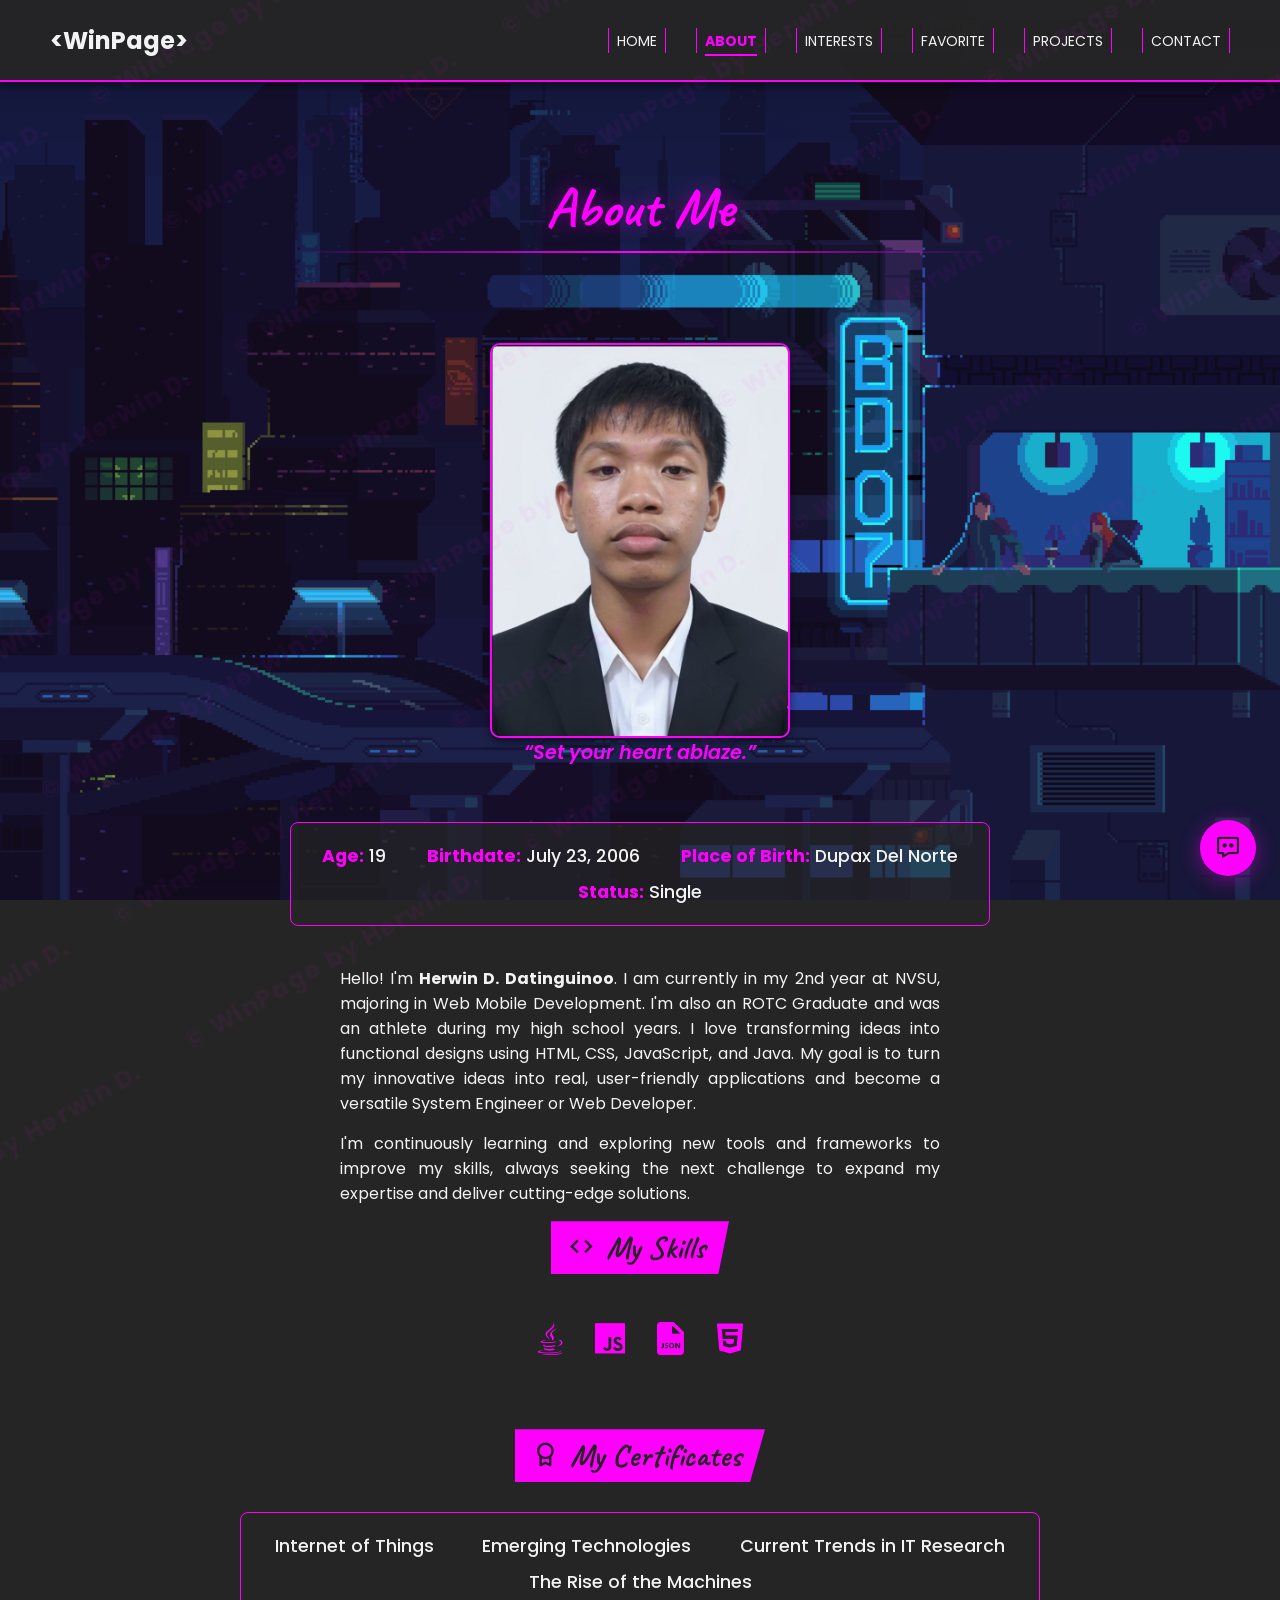
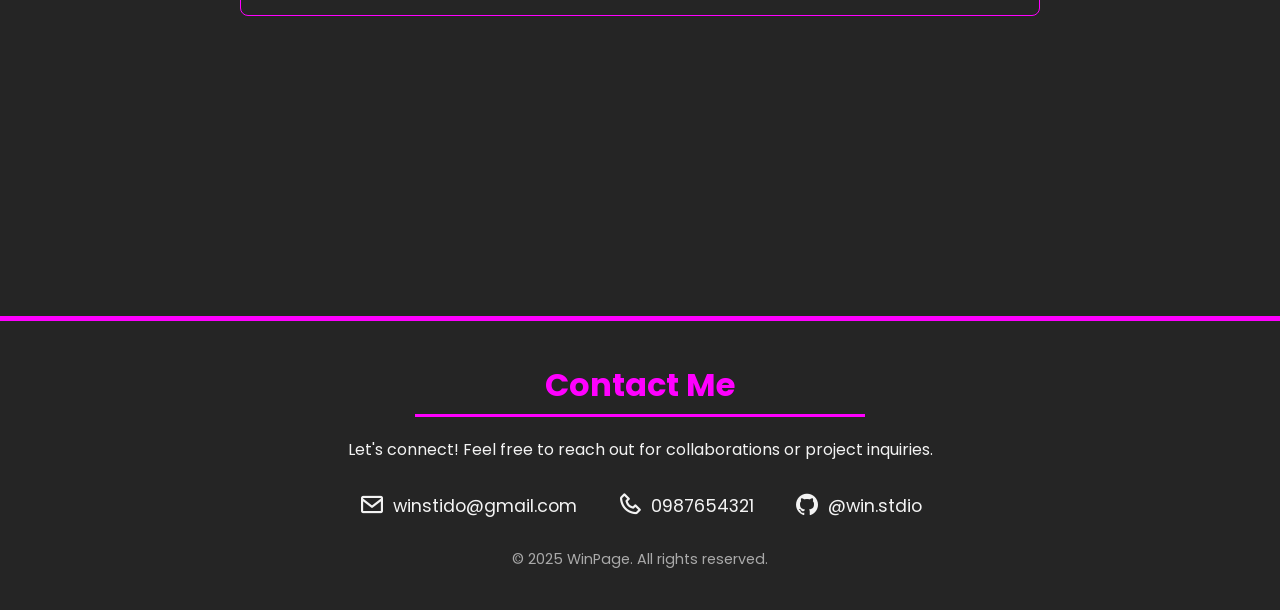
==== base.html @ cffdbddc "Initial commit" ====
<!DOCTYPE html>
<html lang="en">
<head>
    <meta charset="UTF-8">
    <meta name="viewport" content="width=device-width, initial-scale=1.0" />
    <title>Win's Portfolio - About Me</title>
    <link rel="stylesheet" href="style.css" />
    <link rel="shortcut icon" href="asset/L0.png" type="image/x-icon" />
    <link rel="stylesheet" href="https://cdn.jsdelivr.net/npm/boxicons@latest/css/boxicons.min.css" />
    <link rel="stylesheet" href="https://cdn.jsdelivr.net/npm/bootstrap-icons@1.10.4/font/bootstrap-icons.css" />
</head>
<body>

    <main id="pageContainer">
        <section class="secondSection" id="about">
            <div class="album-page">
                <h2 class="album-title">About Me</h2>
                <div class="album-title-line"></div>

                <div class="aboutWrap">

                    <div class="aboutImageCon">
                        <img src="img/formal.jpeg" alt="Herwin D. Datinguinoo" class="aboutCircleImage"
                             onerror="this.onerror=null;this.src='https://placehold.co/350x350/ff00ff/252525?text=About+Image'" />
                        <p class="aboutMotto"><q>Set your heart ablaze.</q></p>
                    </div>

                    <div class="about-bio-stats">
                        <ul>
                            <li><strong>Age:</strong> 19</li>
                            <li><strong>Birthdate:</strong> July 23, 2006</li>
                            <li><strong>Place of Birth:</strong> Dupax Del Norte</li>
                            <li><strong>Status:</strong> Single</li>
                        </ul>
                    </div>

                    <div class="about-info-con">
                        <div class="aboutText">
                            <p>
                                Hello! I'm <b>Herwin D. Datinguinoo</b>. I am currently in my 2nd year at NVSU,
                                majoring in Web Mobile Development. I'm also an ROTC Graduate and was an athlete
                                during my high school years. I love transforming ideas into functional designs
                                using HTML, CSS, JavaScript, and Java. My goal is to turn my innovative ideas into
                                real, user-friendly applications and become a versatile System Engineer or Web Developer.
                            </p>
                            <p>I'm continuously learning and exploring new tools and frameworks to improve my skills,
                                always seeking the next challenge to expand my expertise and deliver cutting-edge solutions.</p>
                        </div>

                        <div class="album-chapter">
                            <div class="album-chapter-label">
                                <i class='bx bx-code'></i> My Skills
                            </div>
                            <div class="skillsIconCon">
                                <i class='bx bxl-java'       title="Java"></i>
                                <i class='bx bxl-javascript' title="JavaScript"></i>
                                <i class='bx bxs-file-json'  title="JSON"></i>
                                <i class='bx bxl-html5'      title="HTML"></i>
                            </div>
                        </div>

                        <div class="album-chapter">
                            <div class="album-chapter-label">
                                <i class='bx bx-award'></i> My Certificates
                            </div>
                            <div class="certificateCon">
                                <ul>
                                    <li>Internet of Things</li>
                                    <li>Emerging Technologies</li>
                                    <li>Current Trends in IT Research</li>
                                    <li>The Rise of the Machines</li>
                                </ul>
                            </div>
                        </div>
                    </div>

                </div>
            </div>
        </section>
    </main>

    <script src="shared.js"></script>
    <script src="protect.js"></script>
    <script src="wei.js"></script>
</body>
</html>
---- style.css ----
@import url("https://fonts.googleapis.com/css2?family=Poppins:wght@300;400;500;600;700;800;900&display=swap");
@import url("https://fonts.googleapis.com/css2?family=Caveat:wght@500;700&display=swap");

/* GLOBAL CSS VARIABLES */
:root {
    --clr-dark: #252525;
    --clr-light: #f3f3f3;
    --clr-accent: #ff00ff;
    --clr-medium-light: #aaa;
    --font-primary: 'Poppins', sans-serif;
}

/* BASE STYLES & RESET */
* {
    border: none;
    outline: none;
    margin: 0;
    padding: 0;
    box-sizing: border-box;
    text-decoration: none;
    scroll-behavior: smooth;
}

body {
    background: var(--clr-dark) url('img/tech.gif') center center no-repeat fixed;
    background-size: cover;
    font-family: var(--font-primary);
    color: var(--clr-light);
    min-height: 100vh;
}

.sectionTitle {
    font-size: 2.5em;
    color: var(--clr-accent);
    margin-bottom: 5px;
    text-align: center;
    width: 100%;
    /* Add animation for section titles */
    opacity: 0;
    animation: fadeInTop 0.8s ease forwards;
}

.sectionTitle::after {
    content: '';
    display: block;
    width: 50%;
    height: 3px;
    background: var(--clr-accent);
    margin: 5px auto 0;
}

/* ------------------------------------------------------------- */
/* 1A. ALBUM / CHAPTER STYLES (from favorite.html)               */
/* ------------------------------------------------------------- */

.album-page {
    width: 100%;
    max-width: 1200px;
    margin: 0 auto;
    padding: 30px 20px 60px;
}

.album-title {
    font-family: 'Caveat', cursive;
    font-size: 3.5em;
    color: var(--clr-accent);
    text-align: center;
    margin-bottom: 8px;
    text-shadow: 0 0 20px rgba(255,0,255,0.4);
}
.album-title-line {
    width: 60%;
    height: 2px;
    background: linear-gradient(90deg, transparent, var(--clr-accent), transparent);
    margin: 0 auto 50px;
}

.album-chapter {
    margin-bottom: 70px;
    position: relative;
}

.album-chapter-label {
    display: inline-flex;
    align-items: center;
    gap: 10px;
    font-family: 'Caveat', cursive;
    font-size: 2em;
    font-weight: 700;
    color: var(--clr-dark);
    background: var(--clr-accent);
    padding: 6px 24px 6px 16px;
    margin-bottom: 30px;
    clip-path: polygon(0 0, 100% 0, 94% 100%, 0 100%);
    box-shadow: 4px 4px 12px rgba(0,0,0,0.5);
}
.album-chapter-label i { font-size: 0.9em; }

@media (max-width: 600px) {
    .album-title { font-size: 2.5em; }
}

/* ------------------------------------------------------------- */
/* 1B. POLAROID CARD STYLES                                      */
/* ------------------------------------------------------------- */

.polaroid-grid {
    display: flex;
    flex-wrap: wrap;
    gap: 30px;
    justify-content: center;
}

.polaroid {
    background: #f5f0e8;
    padding: 12px 12px 50px;
    width: 220px;
    box-shadow:
        0 4px 6px rgba(0,0,0,0.4),
        0 8px 24px rgba(0,0,0,0.3),
        inset 0 0 0 1px rgba(0,0,0,0.08);
    position: relative;
    cursor: pointer;
    transition: transform 0.35s cubic-bezier(.175,.885,.32,1.275),
                box-shadow 0.35s ease,
                z-index 0s;
    flex-shrink: 0;
}

.polaroid:nth-child(3n+1) { transform: rotate(-2.5deg); }
.polaroid:nth-child(3n+2) { transform: rotate(1.8deg); }
.polaroid:nth-child(3n)   { transform: rotate(-0.8deg); }
.polaroid:nth-child(5n+1) { transform: rotate(3deg); }
.polaroid:nth-child(5n+3) { transform: rotate(-1.5deg); }

.polaroid:hover {
    transform: rotate(0deg) scale(1.08) translateY(-8px) !important;
    box-shadow:
        0 16px 40px rgba(0,0,0,0.6),
        0 0 0 2px var(--clr-accent),
        0 0 30px rgba(255,0,255,0.25);
    z-index: 100;
}

.polaroid-img {
    width: 100%;
    aspect-ratio: 1 / 1;
    object-fit: cover;
    display: block;
    background: #ccc;
}

.polaroid-caption {
    position: absolute;
    bottom: 0;
    left: 0;
    width: 100%;
    padding: 8px 12px 10px;
    text-align: center;
}
.polaroid-caption h3 {
    font-family: 'Caveat', cursive;
    font-size: 1.05em;
    font-weight: 700;
    color: #2a1a1a;
    margin-bottom: 2px;
    line-height: 1.2;
}
.polaroid-caption p {
    font-family: 'Caveat', cursive;
    font-size: 0.82em;
    color: #5a3a3a;
    line-height: 1.3;
}

.polaroid::before {
    content: '';
    position: absolute;
    top: -10px;
    left: 50%;
    transform: translateX(-50%) rotate(-1deg);
    width: 50px;
    height: 20px;
    background: rgba(255, 240, 150, 0.7);
    border-radius: 2px;
    box-shadow: 0 1px 3px rgba(0,0,0,0.2);
    backdrop-filter: blur(1px);
    z-index: 1;
}
.polaroid:nth-child(even)::before {
    transform: translateX(-50%) rotate(2deg);
    left: 35%;
}

@media (max-width: 600px) {
    .polaroid { width: 160px; padding: 8px 8px 40px; }
    .polaroid-caption h3 { font-size: 0.9em; }
}

/* --- KEYFRAMES FOR ENTRANCE EFFECTS (Wavy Transition) --- */

/* Keyframe for elements sliding in from the left and fading in */
@keyframes fadeInLeft {
    0% {
        opacity: 0;
        transform: translateX(-50px);
    }
    100% {
        opacity: 1;
        transform: translateX(0);
    }
}

/* Keyframe for elements sliding in from the right and fading in */
@keyframes fadeInRight {
    0% {
        opacity: 0;
        transform: translateX(50px);
    }
    100% {
        opacity: 1;
        transform: translateX(0);
    }
}

/* Keyframe for elements sliding in from the top and fading in */
@keyframes fadeInTop {
    0% {
        opacity: 0;
        transform: translateY(-20px);
    }
    100% {
        opacity: 1;
        transform: translateY(0);
    }
}

/* Keyframe for simple fade in */
@keyframes fadeIn {
    0% {
        opacity: 0;
    }
    100% {
        opacity: 1;
    }
}

/* ------------------------------------------------------------- */
/* 1. WELCOME SCREEN STYLES */
/* ------------------------------------------------------------- */

#welcomeScreen {
    position: fixed;
    top: 0;
    left: 0;
    width: 100%;
    height: 100vh;
    background-color: rgba(0, 0, 0, 0.75);
    font-family: var(--font-primary);
    display: flex;
    align-items: center;
    justify-content: center;
    z-index: 1000;
    text-align: center;
}


.welcome-icons {
    margin-bottom: 20px;
    display: flex;
    gap: 30px;
    justify-content: center;
    /* Apply animation with delay */
    opacity: 0;
    animation: fadeIn 0.5s ease 3.5s forwards;
}

.welcome-icons i {
    font-size: 3em;
    color: var(--clr-accent);
    transition: transform 0.3s ease-in-out;
}

.welcome-icons i:hover {
    transform: translateY(-5px);
}

/* Typing Effect Title */
.welcome-content h1 {
    font-size: 3em;
    margin-bottom: 20px;
    color: var(--clr-light);
    overflow: hidden;
    white-space: nowrap;
    border-right: 0.15em solid var(--clr-accent);
    animation:
        typing 3s steps(25, end) forwards,
        blink-caret 0.75s step-end infinite;
    width: 0;
}

@keyframes typing {
    from { width: 0 }
    to { width: 100% }
}

@keyframes blink-caret {
    from, to { border-color: transparent }
    50% { border-color: var(--clr-accent); }
}

#continueLink {
    display: inline-block;
    /* Apply animation with delay */
    opacity: 0;
    animation: fadeInTop 0.5s ease 4s forwards;
}

#continueLabel, .continue-button {
    display: inline-block;
    padding: 10px 30px;
    font-size: 1.2em;
    border: 2px solid var(--clr-accent);
    color: var(--clr-light);
    background-color: var(--clr-dark);
    font-weight: 600;
    cursor: pointer;
    margin-top: 15px;
    transition: 0.3s ease-in-out;
}

#continueLabel:hover, .continue-button:hover {
    box-shadow: 4px 4px 4px var(--clr-accent);
    transform: translate(-2px, -2px);
}

/* ------------------------------------------------------------- */
/* 2. NAVIGATION HEADER (Only used in base.html) */
/* ------------------------------------------------------------- */

.header_navbar {
    width: 100%;
    padding: 0 clamp(10px, 5vw, 50px); 
    position: sticky;
    top: 0;
    z-index: 999;
    background-color: rgba(37, 37, 37, 0.95);
    border-bottom: 2px solid var(--clr-accent);
    box-shadow: 0 4px 8px rgba(0, 0, 0, 0.5);
    /* Add a slight fade-in on load */
    opacity: 0;
    animation: fadeIn 0.5s ease 0.1s forwards;
}

.hn_wrap {
    width: 100%;
    height: 80px;
    display: flex;
    justify-content: space-between;
    align-items: center;
}

.hn_logo {
    height: 100%;
    display: flex;
    align-items: center;
    color: var(--clr-light);
}

.hn_logo > h1 {
    font-weight: 700;
}

.nav_menu > ul {
    display: flex;
    list-style: none;
    gap: 30px;
}

.nav_menu > ul > li {
    border-left: 1px solid var(--clr-accent);
    border-right: 1px solid var(--clr-accent);
    padding: 0 8px;
}

.nav_menu a {
    font-size: 14px;
    color: var(--clr-light);
    transition: 0.3s linear;
}

.hnLink {
    padding: 3px 0;
    transition: color 0.3s, background-color 0.3s, padding 0.3s;
}

/* Navigation Link Active State (Using :focus for temporary highlight) */
.nav_menu a:focus,
.nav_menu a:active {
    background-color: var(--clr-accent);
    color: var(--clr-dark);
    padding: 3px 10px;
    font-weight: 600;
}

/* Link Hover State */
.nav_menu a:hover {
    border-bottom: 1px solid var(--clr-accent);
    padding: 3px 10px;
}


/* ------------------------------------------------------------- */
/* 3. MAIN CONTENT WRAPPERS */
/* ------------------------------------------------------------- */

#pageContainer {
    width: 100%;
    display: flex;
    flex-direction: column;
    min-height: calc(100vh - 80px);
    position: relative;
    padding-bottom: 50px;
}

.page-content {
    width: 100%;
    display: flex;
    flex-direction: column;
    align-items: center;
    padding-top: 50px;
    padding-bottom: 50px;
    min-height: calc(100vh - 80px);
    position: relative;
}

.firstSection {
     min-height: 100vh;
     display: flex;
     justify-content: center; 
}

/* ------------------------------------------------------------- */
/* 4. HOME SECTION (On main.html) */
/* ------------------------------------------------------------- */

.homeWrap {
    width: 90%;
    max-width: 1200px;
    margin: auto; 
    display: flex;
    align-items: center;
    padding: 0;
    gap: 20px;
    flex-wrap: wrap;
    justify-content: center;
}

.homeText {
    flex: 2;
    min-width: 300px;
    max-width: 650px;
    /* Apply slide-in from left animation */
    opacity: 0;
    animation: fadeInLeft 0.8s ease 0.3s forwards;
}

.homeIMGCon {
    flex-basis: 350px;
    flex-grow: 1;
    flex-shrink: 0;
    text-align: center;
    /* Apply slide-in from right animation */
    opacity: 0;
    animation: fadeInRight 0.8s ease 0.3s forwards;
}
.homeIMGCon img {
    width: 100%;
    max-width: 350px;
    height: auto;
    border-radius: 10px;
    box-shadow: 0 0 25px var(--clr-accent);
}

.homeText h1 {
    font-size: 3.5em;
    color: var(--clr-accent);
}

.homeText .hometext {
    font-size: 1.8em;
    font-weight: 600;
    color: var(--clr-light);
    display: block;
    margin-bottom: 15px;
}
.homeText p {
    font-size: 1.1em;
    line-height: 1.6;
    margin-bottom: 15px;
}
/* Apply animation to the 'Learn more' button */
.continue-button {
    opacity: 0;
    animation: fadeInTop 0.5s ease 1s forwards;
}


/* ------------------------------------------------------------- */
/* 5. ABOUT SECTION (Updated for integrated content) */
/* ------------------------------------------------------------- */

.secondSection{
    position: relative;
    overflow: hidden; 
    padding-top: 60px;   /* prevents content hiding under sticky navbar */
    padding-bottom: 80px; 
    display: flex;
    flex-direction: column;
    align-items: center;
}

.aboutWrap {
    width: 90%;
    max-width: 1200px;
    margin: 0 auto;
    display: flex;
    flex-direction: column; 
    align-items: center; 
    gap: 40px; 
    padding: 40px 0;
    /* Apply animation to the main about wrapper */
    opacity: 0;
    animation: fadeIn 1s ease 0.5s forwards;
}

/* Bio Stats Section */
.about-bio-stats {
    width: 100%;
    max-width: 700px; 
    padding: 20px;
    background-color: rgba(37, 37, 37, 0.7); 
    border: 1px solid var(--clr-accent);
    border-radius: 8px;
    text-align: center;
    opacity: 0;
    /* Staggered entrance after image */
    animation: fadeInTop 0.8s ease 1.5s forwards; 
}
.about-bio-stats ul {
    list-style: none;
    padding: 0;
    display: flex;
    justify-content: space-around; /* Spread the stats out */
    flex-wrap: wrap;
    gap: 10px 20px;
}
.about-bio-stats li {
    font-size: 1.1em;
    font-weight: 500;
}
.about-bio-stats strong {
    color: var(--clr-accent);
    font-weight: 700;
}


.about-info-con {
    flex: none;
    width: 90%;
    max-width: 800px; 
    min-width: 300px;
    text-align: center;
    /* Add animation for the text/skills block */
    opacity: 0;
    animation: fadeIn 1s ease 2.2s forwards;
}
.aboutText p {
    margin-bottom: 15px;
    text-align: justify; /* Keep text justified for better readability */
    max-width: 600px;
    margin-left: auto;
    margin-right: auto;
}

/* Image container changes for vertical stack (Photo, then Motto above it) */
.aboutImageCon {
    width: 300px;
    height: auto;
    display: flex;
    flex-direction: column; /* Stack motto and image vertically */
    align-items: center;
    text-align: center;
    flex-shrink: 0;
    opacity: 0;
    /* Earlier animation for top element */
    animation: fadeInTop 0.8s ease 0.8s forwards; 
}

/* Motto is now inside aboutImageCon, above the image */
.aboutMotto {
    order: 1; /* Place the motto before the image (top of its container) */
    margin-bottom: 15px;
    font-size: 1.2em;
    font-style: italic;
    color: var(--clr-accent);
    font-weight: 600;
    opacity: 1; 
    animation: none;
}

/* Image specific styles */
.aboutImageCon img {
    width: 100%;
    max-width: 300px;
    height: auto;
    border-radius: 10px;
    border: 2px solid var(--clr-accent);
    box-shadow: 0 4px 10px rgba(0, 0, 0, 0.5);
    transition: transform 0.3s;
    opacity: 1;
    animation: none;
}

.mySkills {
    margin-top: 20px;
}

.mySkills h2::after {
    margin: 5px 0 0 0;
    width: 30%;
    margin-left: auto;
    margin-right: auto;
}

.skillsIconCon {
    display: flex;
    gap: 20px;
    justify-content: center;
    margin-top: 15px;
}
/* Animate skills icons with a slight delay (Wavy effect) */
.skillsIconCon i {
    font-size: 2.5em;
    color: var(--clr-accent);
    transition: transform 0.3s;
    opacity: 0;
    animation: fadeInTop 0.5s ease forwards;
}
/* Apply individual delays to icons for a staggered 'wavy' effect */
.skillsIconCon i:nth-child(1) { animation-delay: 2.4s; } 
.skillsIconCon i:nth-child(2) { animation-delay: 2.6s; }
.skillsIconCon i:nth-child(3) { animation-delay: 2.8s; }
.skillsIconCon i:nth-child(4) { animation-delay: 3.0s; }

.skillsIconCon i:hover {
    transform: scale(1.1);
}

.myCertificate{
    margin-top: 30px;
}

.myCertificate h2::after {
    margin: 5px 0 0 0;
    width: 30%;
}

/*Certificates section*/
.certificateCon{
    width: 100%;
    max-width: 800px; 
    padding: 20px;
    background-color: rgba(37, 37, 37, 0.7); 
    border: 1px solid var(--clr-accent);
    border-radius: 8px;
    justify-content: center;
    text-align: center;
    opacity: 0;
    /* Staggered entrance after skills */
    animation: fadeInTop 0.8s ease 3.5s forwards;
}
.certificateCon ul {
    list-style: none;
    padding: 0;
    display: flex;
    justify-content: space-around; 
    flex-wrap: wrap;
    gap: 10px 20px;
}
.certificateCon li {
    font-size: 1.1em;
    font-weight: 500;
}



/* ------------------------------------------------------------- */
/* 7. PROJECTS SECTION */
/* ------------------------------------------------------------- */

.thirdSection { 
    padding-top: 80px; 
    min-height: auto; 
    width: 100%; 
    display: flex;
    flex-direction: column;
    align-items: center; 
}
.thirdSection p { 
    margin: 20px auto 40px auto; 
    text-align: center; 
    width: 80%; 
    max-width: 800px; 
}
.project-grid { 
    display: grid; 
    grid-template-columns: repeat(auto-fit, minmax(280px, 1fr)); 
    gap: 30px; 
    width: 90%; 
    max-width: 1100px; 
    margin: 0 auto; 
    padding: 0 10px; 
}
.project-item { 
    background-color: rgba(37, 37, 37, 0.85); 
    padding: 30px; 
    border-radius: 10px; 
    border: 2px solid var(--clr-accent); 
    text-align: center; 
    box-shadow: 0 5px 15px rgba(0, 0, 0, 0.5); 
    transition: transform 0.3s ease; 
    /* Apply staggered slide-up animation */
    opacity: 0;
    animation: fadeInTop 0.6s ease forwards;
}
/* Individual delays for a staggered 'wavy' entrance */
.project-grid .project-item:nth-child(1) { animation-delay: 0.8s; }
.project-grid .project-item:nth-child(2) { animation-delay: 1.1s; }

.project-item:hover { 
    transform: translateY(-5px); 
    box-shadow: 0 10px 20px rgba(255, 0, 255, 0.3); 
}
.project-item i { 
    font-size: 3em; 
    color: var(--clr-accent); 
    margin-bottom: 15px; 
}
.project-item h3 { 
    font-size: 1.5em; 
    margin-bottom: 10px; 
    color: var(--clr-light); 
}

/* ------------------------------------------------------------- */
/* 8. CONTACT ME (PERSISTENT FOOTER) */
/* ------------------------------------------------------------- */

#contact-footer { 
    width: 100%; 
    background-color: rgba(37, 37, 37, 0.95); 
    padding: 40px 20px; 
    text-align: center; 
    border-top: 5px solid var(--clr-accent); 
    color: var(--clr-light); 
    /* Add a slight fade-in on load */
    opacity: 0;
    animation: fadeIn 0.5s ease 0.2s forwards;
}
.contact-content { 
    max-width: 900px; 
    margin: 0 auto; 
}
#contact-footer .sectionTitle { 
    color: var(--clr-accent); 
    margin-bottom: 20px; 
    font-size: 2em; 
}
.contact-links { 
    display: flex; 
    justify-content: center; 
    flex-wrap: wrap; 
    gap: 20px 40px; 
    margin: 30px 0; 
}
.contact-links a { 
    color: var(--clr-light); 
    display: flex; 
    align-items: center; 
    gap: 8px; 
    font-size: 1.1em; 
    transition: color 0.3s, transform 0.3s; 
}
.contact-links a:hover { 
    color: var(--clr-accent); 
    transform: translateY(-2px); 
}
.contact-links i { 
    font-size: 1.5em; 
}
.copyright { 
    margin-top: 20px; 
    font-size: 0.9em; 
    color: var(--clr-medium-light); 
}
/* ============================================================== */
/* 9. COPY PROTECTION + WATERMARK                                  */
/* ============================================================== */
* { -webkit-user-select:none; -moz-user-select:none; user-select:none; }
img, video { -webkit-user-drag:none; user-drag:none; pointer-events:none; }
video { pointer-events:auto; }

#wm-overlay {
    position:fixed; top:0; left:0; width:100vw; height:100vh;
    pointer-events:none; z-index:99999; overflow:hidden;
    display:flex; flex-wrap:wrap; align-content:flex-start;
    gap:60px 30px; padding:40px;
    transform:rotate(-30deg) scale(1.8);
    opacity:0.045; font-family:var(--font-primary);
    font-size:0.85em; font-weight:700; color:var(--clr-accent);
    letter-spacing:0.05em; white-space:nowrap;
}

/* ============================================================== */
/* 10. HAMBURGER MENU                                             */
/* ============================================================== */
.hamburger { display:none; flex-direction:column; gap:5px; cursor:pointer; padding:6px; background:none; border:none; }
.hamburger span { display:block; width:24px; height:2px; background:var(--clr-light); transition:0.3s; }
.hamburger.open span:nth-child(1) { transform:rotate(45deg) translate(5px,5px); }
.hamburger.open span:nth-child(2) { opacity:0; }
.hamburger.open span:nth-child(3) { transform:rotate(-45deg) translate(5px,-5px); }



/* ============================================================== */
/* 11. WEI CHAT WIDGET                                            */
/* ============================================================== */

/* Floating chat button */
#wei-btn {
    position: fixed;
    bottom: 24px;
    right: 24px;
    width: 56px;
    height: 56px;
    border-radius: 50%;
    background: var(--clr-accent);
    color: var(--clr-dark);
    border: none;
    cursor: pointer;
    font-size: 26px;
    display: flex;
    align-items: center;
    justify-content: center;
    box-shadow: 0 4px 20px rgba(255,0,255,0.4);
    z-index: 9998;
    transition: transform 0.3s, box-shadow 0.3s;
}
#wei-btn:hover {
    transform: scale(1.1);
    box-shadow: 0 6px 30px rgba(255,0,255,0.6);
}

/* Chat popup container */
#wei-popup {
    position: fixed;
    bottom: 90px;
    right: 24px;
    width: 360px;
    max-width: calc(100vw - 48px);
    height: 520px;
    max-height: calc(100vh - 140px);
    background: rgba(30,30,30,0.97);
    border: 2px solid var(--clr-accent);
    border-radius: 16px;
    box-shadow: 0 8px 40px rgba(0,0,0,0.6), 0 0 30px rgba(255,0,255,0.15);
    z-index: 9997;
    display: none;
    flex-direction: column;
    overflow: hidden;
    animation: weiSlideUp 0.3s ease;
}
#wei-popup.open { display: flex; }

@keyframes weiSlideUp {
    from { opacity: 0; transform: translateY(20px) scale(0.95); }
    to   { opacity: 1; transform: translateY(0) scale(1); }
}

/* Chat header */
#wei-header {
    background: var(--clr-accent);
    color: var(--clr-dark);
    padding: 14px 18px;
    display: flex;
    align-items: center;
    justify-content: space-between;
    font-family: 'Caveat', cursive;
    font-size: 1.5em;
    font-weight: 700;
}
#wei-header span { display: flex; align-items: center; gap: 8px; }
#wei-close {
    background: none;
    border: none;
    color: var(--clr-dark);
    font-size: 1.2em;
    cursor: pointer;
    width: 32px;
    height: 32px;
    border-radius: 50%;
    display: flex;
    align-items: center;
    justify-content: center;
    transition: background 0.2s;
}
#wei-close:hover { background: rgba(0,0,0,0.15); }

/* Message area */
#wei-messages {
    flex: 1;
    overflow-y: auto;
    padding: 16px;
    display: flex;
    flex-direction: column;
    gap: 12px;
    scroll-behavior: smooth;
}

/* Message bubbles */
.wei-msg {
    max-width: 85%;
    padding: 10px 14px;
    border-radius: 12px;
    font-size: 0.9em;
    line-height: 1.5;
    animation: weiMsgIn 0.25s ease;
}
@keyframes weiMsgIn {
    from { opacity: 0; transform: translateY(8px); }
    to   { opacity: 1; transform: translateY(0); }
}

.wei-msg.bot {
    align-self: flex-start;
    background: rgba(255,255,255,0.08);
    color: var(--clr-light);
    border-bottom-left-radius: 4px;
}
.wei-msg.user {
    align-self: flex-end;
    background: var(--clr-accent);
    color: var(--clr-dark);
    font-weight: 500;
    border-bottom-right-radius: 4px;
}

/* Quick reply chips */
#wei-suggestions {
    display: flex;
    flex-wrap: wrap;
    gap: 8px;
    padding: 0 16px 12px;
}
.wei-chip {
    background: rgba(255,0,255,0.15);
    color: var(--clr-accent);
    border: 1px solid rgba(255,0,255,0.3);
    border-radius: 20px;
    padding: 6px 14px;
    font-size: 0.78em;
    cursor: pointer;
    transition: background 0.2s, transform 0.15s;
    font-family: 'Poppins', sans-serif;
}
.wei-chip:hover {
    background: rgba(255,0,255,0.25);
    transform: scale(1.03);
}

/* Input area */
#wei-input-area {
    display: flex;
    border-top: 1px solid rgba(255,255,255,0.1);
    padding: 10px 12px;
    gap: 8px;
    align-items: center;
}
#wei-input {
    flex: 1;
    background: rgba(255,255,255,0.06);
    border: 1px solid rgba(255,255,255,0.12);
    border-radius: 24px;
    padding: 10px 16px;
    color: var(--clr-light);
    font-size: 0.88em;
    font-family: 'Poppins', sans-serif;
    outline: none;
    transition: border-color 0.2s;
}
#wei-input:focus { border-color: var(--clr-accent); }
#wei-input::placeholder { color: rgba(255,255,255,0.35); }

#wei-send {
    width: 40px;
    height: 40px;
    border-radius: 50%;
    background: var(--clr-accent);
    color: var(--clr-dark);
    border: none;
    cursor: pointer;
    font-size: 18px;
    display: flex;
    align-items: center;
    justify-content: center;
    transition: transform 0.2s, box-shadow 0.2s;
    flex-shrink: 0;
}
#wei-send:hover {
    transform: scale(1.08);
    box-shadow: 0 0 16px rgba(255,0,255,0.4);
}

/* Typing indicator */
.wei-typing {
    align-self: flex-start;
    background: rgba(255,255,255,0.08);
    padding: 12px 18px;
    border-radius: 12px;
    border-bottom-left-radius: 4px;
    display: flex;
    gap: 5px;
}
.wei-typing span {
    width: 7px;
    height: 7px;
    border-radius: 50%;
    background: var(--clr-accent);
    animation: weiBounce 1.2s infinite;
}
.wei-typing span:nth-child(2) { animation-delay: 0.2s; }
.wei-typing span:nth-child(3) { animation-delay: 0.4s; }
@keyframes weiBounce {
    0%, 60%, 100% { transform: translateY(0); opacity: 0.3; }
    30% { transform: translateY(-6px); opacity: 1; }
}

/* Scrollbar styling */
#wei-messages::-webkit-scrollbar { width: 5px; }
#wei-messages::-webkit-scrollbar-track { background: transparent; }
#wei-messages::-webkit-scrollbar-thumb { background: var(--clr-accent); border-radius: 10px; }

/* Responsive for mobile */
@media (max-width: 480px) {
    #wei-popup {
        bottom: 80px;
        right: 12px;
        width: calc(100vw - 24px);
        height: calc(100vh - 140px);
    }
    #wei-btn {
        bottom: 16px;
        right: 16px;
        width: 50px;
        height: 50px;
        font-size: 22px;
    }
}

/* ============================================================== */
/* 12. RESPONSIVE                                                  */
/* ============================================================== */
@media (max-width:768px) {
    .hamburger { display:flex; }
    .nav_menu { display:none; position:absolute; top:80px; left:0; width:100%;
        background-color:rgba(37,37,37,0.98); border-bottom:2px solid var(--clr-accent); padding:10px 0; }
    .nav_menu.open { display:block; }
    .nav_menu > ul { flex-direction:column; align-items:center; gap:0; }
    .nav_menu > ul > li { width:100%; text-align:center; border:none; border-bottom:1px solid rgba(255,0,255,0.2); padding:12px 0; }
    .homeText h1 { font-size:2.5em; }
    .homeText .hometext { font-size:1.4em; }
    .sectionTitle { font-size:1.8em; }
    .aboutWrap { gap:20px; }
    .project-grid { grid-template-columns:1fr; }
}
@media (max-width:480px) {
    .homeText h1 { font-size:2em; }
    .sectionTitle { font-size:1.5em; }
    .hn_logo h1 { font-size:1.2em; }
}
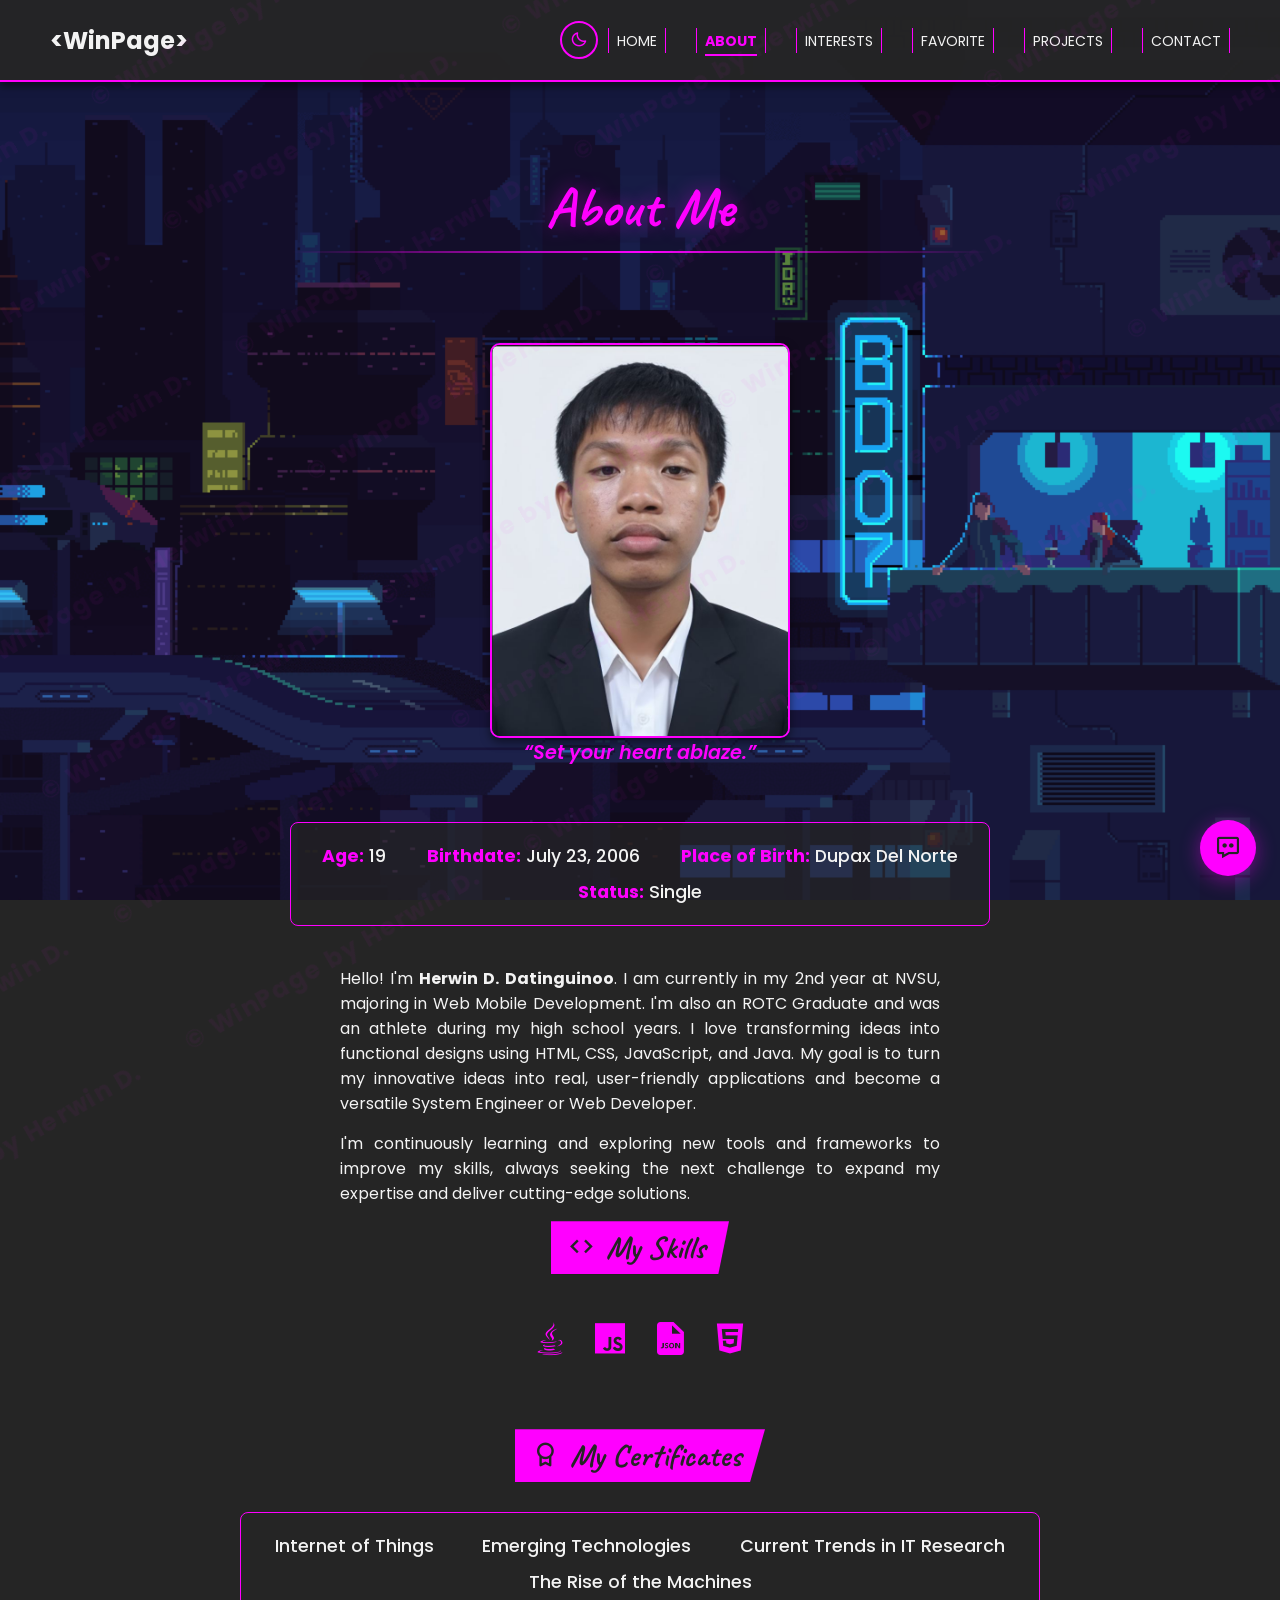
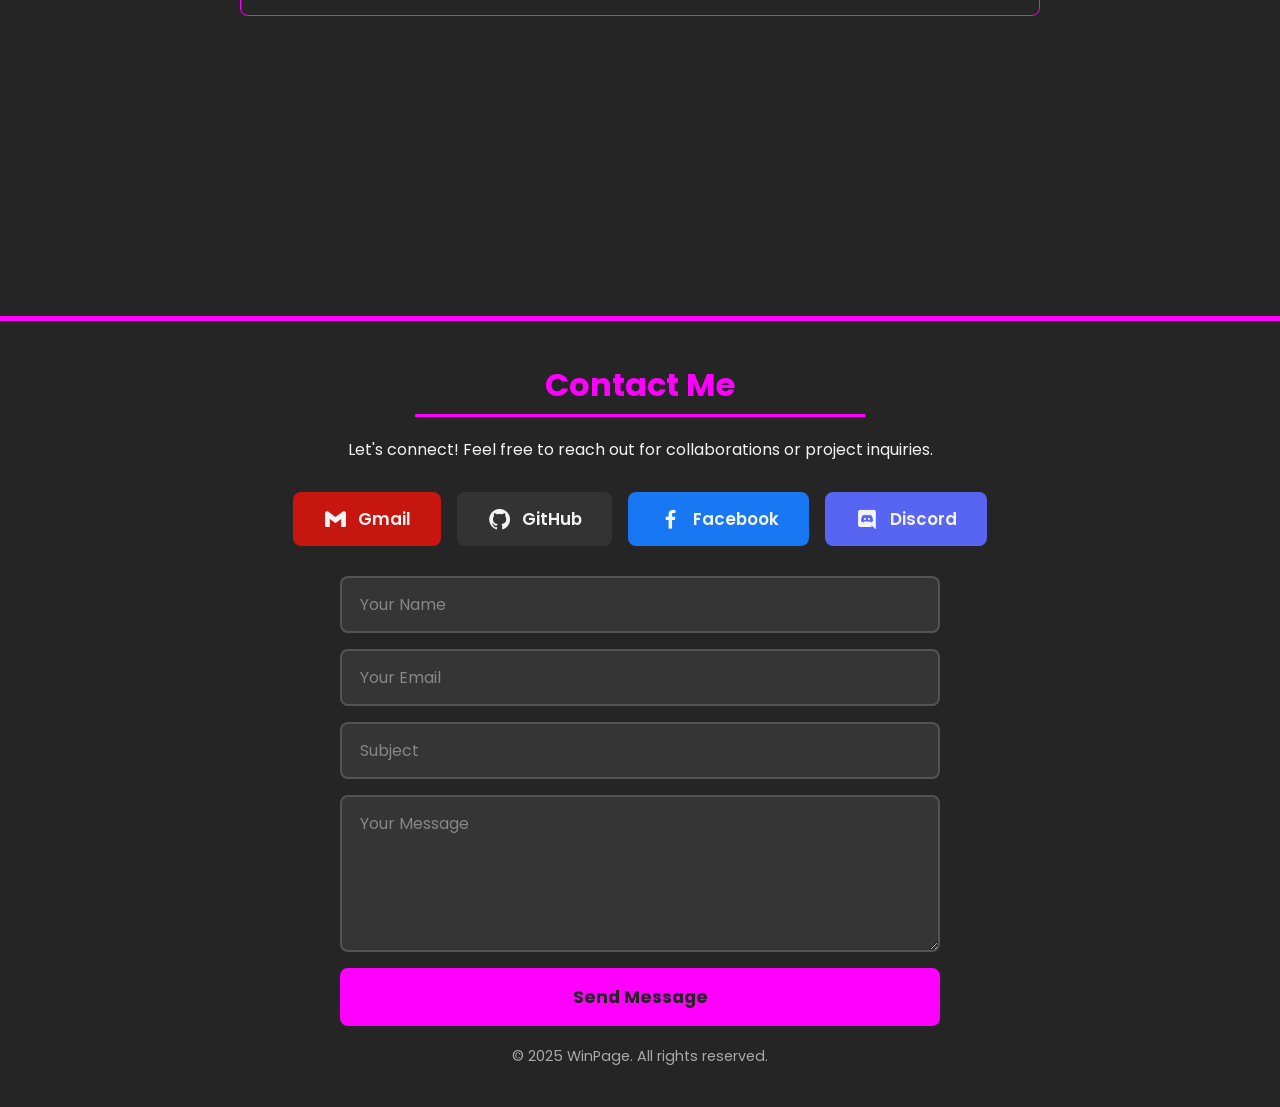
==== commit 72be91fc: "Add scroll animations, dark/light theme toggle, service cards, marquee, and responsive improvements " ====
--- a/base.html
+++ b/base.html
@@ -19,13 +19,13 @@
 
                 <div class="aboutWrap">
 
-                    <div class="aboutImageCon">
+                    <div class="aboutImageCon scroll-hidden" style="animation:none;">
                         <img src="img/formal.jpeg" alt="Herwin D. Datinguinoo" class="aboutCircleImage"
                              onerror="this.onerror=null;this.src='https://placehold.co/350x350/ff00ff/252525?text=About+Image'" />
                         <p class="aboutMotto"><q>Set your heart ablaze.</q></p>
                     </div>
 
-                    <div class="about-bio-stats">
+                    <div class="about-bio-stats scroll-hidden s-left" style="animation:none;">
                         <ul>
                             <li><strong>Age:</strong> 19</li>
                             <li><strong>Birthdate:</strong> July 23, 2006</li>
@@ -34,7 +34,7 @@
                         </ul>
                     </div>
 
-                    <div class="about-info-con">
+                    <div class="about-info-con scroll-hidden s-right" style="animation:none;">
                         <div class="aboutText">
                             <p>
                                 Hello! I'm <b>Herwin D. Datinguinoo</b>. I am currently in my 2nd year at NVSU,
@@ -48,22 +48,22 @@
                         </div>
 
                         <div class="album-chapter">
-                            <div class="album-chapter-label">
+                            <div class="album-chapter-label scroll-hidden" style="animation:none;">
                                 <i class='bx bx-code'></i> My Skills
                             </div>
-                            <div class="skillsIconCon">
-                                <i class='bx bxl-java'       title="Java"></i>
-                                <i class='bx bxl-javascript' title="JavaScript"></i>
-                                <i class='bx bxs-file-json'  title="JSON"></i>
-                                <i class='bx bxl-html5'      title="HTML"></i>
+                            <div class="skillsIconCon scroll-stagger">
+                                <i class='bx bxl-java scroll-hidden' style="animation:none;"       title="Java"></i>
+                                <i class='bx bxl-javascript scroll-hidden' style="animation:none;" title="JavaScript"></i>
+                                <i class='bx bxs-file-json scroll-hidden' style="animation:none;"  title="JSON"></i>
+                                <i class='bx bxl-html5 scroll-hidden' style="animation:none;"      title="HTML"></i>
                             </div>
                         </div>
 
                         <div class="album-chapter">
-                            <div class="album-chapter-label">
+                            <div class="album-chapter-label scroll-hidden" style="animation:none;">
                                 <i class='bx bx-award'></i> My Certificates
                             </div>
-                            <div class="certificateCon">
+                            <div class="certificateCon scroll-hidden" style="animation:none;">
                                 <ul>
                                     <li>Internet of Things</li>
                                     <li>Emerging Technologies</li>
--- a/style.css
+++ b/style.css
@@ -777,33 +777,132 @@
     margin-bottom: 20px; 
     font-size: 2em; 
 }
-.contact-links { 
-    display: flex; 
-    justify-content: center; 
-    flex-wrap: wrap; 
-    gap: 20px 40px; 
-    margin: 30px 0; 
-}
-.contact-links a { 
-    color: var(--clr-light); 
-    display: flex; 
-    align-items: center; 
-    gap: 8px; 
-    font-size: 1.1em; 
-    transition: color 0.3s, transform 0.3s; 
-}
-.contact-links a:hover { 
-    color: var(--clr-accent); 
-    transform: translateY(-2px); 
-}
-.contact-links i { 
-    font-size: 1.5em; 
-}
 .copyright { 
     margin-top: 20px; 
     font-size: 0.9em; 
     color: var(--clr-medium-light); 
 }
+
+/* Contact social buttons */
+.contact-btns { 
+    display: flex; 
+    justify-content: center; 
+    flex-wrap: wrap; 
+    gap: 16px; 
+    margin: 30px 0; 
+}
+.contact-btn { 
+    display: inline-flex; 
+    align-items: center; 
+    gap: 10px; 
+    padding: 12px 28px; 
+    border-radius: 8px; 
+    font-size: 1.05em; 
+    font-weight: 600; 
+    color: var(--clr-light); 
+    border: 2px solid transparent; 
+    transition: all 0.3s ease; 
+    cursor: pointer; 
+}
+.contact-btn i { 
+    font-size: 1.5em; 
+}
+.contact-btn--gmail { 
+    background: #c71610; 
+    border-color: #c71610; 
+}
+.contact-btn--gmail:hover { 
+    background: transparent; 
+    color: #c71610; 
+}
+.contact-btn--github { 
+    background: #333; 
+    border-color: #333; 
+}
+.contact-btn--github:hover { 
+    background: transparent; 
+    color: #f3f3f3; 
+    border-color: #f3f3f3; 
+}
+.contact-btn--facebook { 
+    background: #1877f2; 
+    border-color: #1877f2; 
+}
+.contact-btn--facebook:hover { 
+    background: transparent; 
+    color: #1877f2; 
+}
+.contact-btn--discord { 
+    background: #5865f2; 
+    border-color: #5865f2; 
+}
+.contact-btn--discord:hover { 
+    background: transparent; 
+    color: #5865f2; 
+}
+
+/* Contact form */
+.contact-form { 
+    max-width: 600px; 
+    margin: 30px auto 0; 
+    display: flex; 
+    flex-direction: column; 
+    gap: 16px; 
+}
+.contact-form input,
+.contact-form textarea { 
+    width: 100%; 
+    padding: 14px 18px; 
+    border-radius: 8px; 
+    background: rgba(255,255,255,0.08); 
+    border: 2px solid rgba(255,255,255,0.15); 
+    color: var(--clr-light); 
+    font-family: var(--font-primary); 
+    font-size: 1em; 
+    transition: border-color 0.3s; 
+    user-select: auto; 
+}
+.contact-form input:focus,
+.contact-form textarea:focus { 
+    border-color: var(--clr-accent); 
+    background: rgba(255,255,255,0.12); 
+}
+.contact-form input::placeholder,
+.contact-form textarea::placeholder { 
+    color: rgba(255,255,255,0.4); 
+}
+.contact-form textarea { 
+    resize: vertical; 
+    min-height: 120px; 
+}
+.contact-form button { 
+    padding: 14px 32px; 
+    border-radius: 8px; 
+    background: var(--clr-accent); 
+    color: var(--clr-dark); 
+    font-family: var(--font-primary); 
+    font-size: 1.1em; 
+    font-weight: 700; 
+    border: 2px solid var(--clr-accent); 
+    cursor: pointer; 
+    transition: all 0.3s ease; 
+}
+.contact-form button:hover { 
+    background: transparent; 
+    color: var(--clr-accent); 
+}
+
+@media (max-width: 768px) {
+    .contact-btn { 
+        flex: 1 1 120px; 
+        justify-content: center; 
+        padding: 10px 18px; 
+    }
+    .contact-form { 
+        max-width: 100%; 
+    }
+}
+
 /* ============================================================== */
 /* 9. COPY PROTECTION + WATERMARK                                  */
 /* ============================================================== */
@@ -1088,4 +1187,307 @@
     .homeText h1 { font-size:2em; }
     .sectionTitle { font-size:1.5em; }
     .hn_logo h1 { font-size:1.2em; }
+}
+
+/* ============================================================== */
+/* 13. RIGHT GROUP + THEME TOGGLE                                  */
+/* ============================================================== */
+
+.hn_right-group {
+    display: flex;
+    align-items: center;
+    gap: 10px;
+}
+
+.theme-toggle {
+    display: flex;
+    align-items: center;
+    justify-content: center;
+    width: 38px;
+    height: 38px;
+    border-radius: 50%;
+    background: transparent;
+    border: 2px solid var(--clr-accent);
+    color: var(--clr-accent);
+    cursor: pointer;
+    font-size: 1.1em;
+    transition: all 0.3s ease;
+    flex-shrink: 0;
+    order: -1;
+}
+.theme-toggle:hover {
+    background: var(--clr-accent);
+    color: var(--clr-dark);
+    transform: rotate(30deg);
+}
+
+/* ============================================================== */
+/* 14. LIGHT THEME                                                 */
+/* ============================================================== */
+
+[data-theme="light"] {
+    --clr-dark: #f5f0e8;
+    --clr-light: #1a1a2e;
+    --clr-accent: #d63384;
+    --clr-medium-light: #555;
+}
+[data-theme="light"] body {
+    background: var(--clr-dark);
+}
+[data-theme="light"] .header_navbar {
+    background-color: rgba(245, 240, 232, 0.95);
+}
+[data-theme="light"] #contact-footer {
+    background-color: rgba(245, 240, 232, 0.95);
+    color: var(--clr-light);
+}
+[data-theme="light"] .project-item {
+    background-color: rgba(255, 255, 255, 0.85);
+}
+[data-theme="light"] .about-bio-stats {
+    background-color: rgba(255, 255, 255, 0.7);
+}
+[data-theme="light"] .certificateCon {
+    background-color: rgba(255, 255, 255, 0.7);
+}
+[data-theme="light"] .album-chapter-label {
+    color: var(--clr-light);
+}
+[data-theme="light"] .polaroid:hover {
+    box-shadow: 0 16px 40px rgba(0,0,0,0.3), 0 0 0 2px var(--clr-accent), 0 0 30px rgba(214,51,132,0.25);
+}
+[data-theme="light"] #wei-popup {
+    background: rgba(250, 245, 240, 0.97);
+}
+[data-theme="light"] .wei-msg.bot {
+    background: rgba(0,0,0,0.06);
+    color: var(--clr-light);
+}
+[data-theme="light"] .contact-form input,
+[data-theme="light"] .contact-form textarea {
+    background: rgba(0,0,0,0.04);
+    color: var(--clr-light);
+}
+[data-theme="light"] .contact-form input::placeholder,
+[data-theme="light"] .contact-form textarea::placeholder {
+    color: rgba(0,0,0,0.35);
+}
+[data-theme="light"] #wei-input {
+    background: rgba(0,0,0,0.04);
+    color: var(--clr-light);
+}
+[data-theme="light"] #wei-input::placeholder {
+    color: rgba(0,0,0,0.3);
+}
+
+/* ============================================================== */
+/* 15. SCROLL ANIMATIONS                                           */
+/* ============================================================== */
+
+.scroll-hidden {
+    opacity: 0;
+    transform: translateY(40px);
+    transition: opacity 0.7s cubic-bezier(0.25, 0.46, 0.45, 0.94),
+                transform 0.7s cubic-bezier(0.25, 0.46, 0.45, 0.94);
+}
+.scroll-hidden.s-left { transform: translateX(-60px); }
+.scroll-hidden.s-right { transform: translateX(60px); }
+.scroll-hidden.s-scale { transform: scale(0.85); }
+.scroll-visible {
+    opacity: 1 !important;
+    transform: translateY(0) translateX(0) scale(1) !important;
+}
+
+.scroll-stagger > .scroll-hidden:nth-child(1) { transition-delay: 0s; }
+.scroll-stagger > .scroll-hidden:nth-child(2) { transition-delay: 0.12s; }
+.scroll-stagger > .scroll-hidden:nth-child(3) { transition-delay: 0.24s; }
+.scroll-stagger > .scroll-hidden:nth-child(4) { transition-delay: 0.36s; }
+.scroll-stagger > .scroll-hidden:nth-child(5) { transition-delay: 0.48s; }
+.scroll-stagger > .scroll-hidden:nth-child(6) { transition-delay: 0.6s; }
+.scroll-stagger > .scroll-hidden:nth-child(7) { transition-delay: 0.72s; }
+.scroll-stagger > .scroll-hidden:nth-child(8) { transition-delay: 0.84s; }
+
+[data-delay="100"] { transition-delay: 0.1s; }
+[data-delay="200"] { transition-delay: 0.2s; }
+[data-delay="300"] { transition-delay: 0.3s; }
+[data-delay="400"] { transition-delay: 0.4s; }
+[data-delay="500"] { transition-delay: 0.5s; }
+[data-delay="600"] { transition-delay: 0.6s; }
+[data-delay="700"] { transition-delay: 0.7s; }
+[data-delay="800"] { transition-delay: 0.8s; }
+
+/* ============================================================== */
+/* 16. SCROLL DOWN INDICATOR                                       */
+/* ============================================================== */
+
+.scroll-down {
+    display: flex;
+    flex-direction: column;
+    align-items: center;
+    gap: 8px;
+    margin: 50px auto 0;
+    opacity: 0;
+    animation: fadeIn 1s ease 2.5s forwards;
+    cursor: pointer;
+}
+.scroll-down-arrow {
+    width: 20px;
+    height: 20px;
+    border-right: 2px solid var(--clr-accent);
+    border-bottom: 2px solid var(--clr-accent);
+    transform: rotate(45deg);
+    animation: sd-bounce 2s infinite;
+}
+@keyframes sd-bounce {
+    0%, 20%, 50%, 80%, 100% { transform: rotate(45deg) translateY(0); }
+    40% { transform: rotate(45deg) translateY(10px); }
+    60% { transform: rotate(45deg) translateY(5px); }
+}
+.scroll-down-label {
+    font-family: 'Caveat', cursive;
+    font-size: 0.85em;
+    color: var(--clr-accent);
+    text-transform: uppercase;
+    letter-spacing: 3px;
+}
+
+/* ============================================================== */
+/* 17. IMPROVED SERVICE / CHAPTER CARDS (Ahmed Ragab inspired)     */
+/* ============================================================== */
+
+.service-card {
+    background: var(--clr-card-bg, rgba(37,37,37,0.85));
+    border: 1px solid var(--clr-border, rgba(255,0,255,0.2));
+    border-radius: 12px;
+    padding: 30px;
+    transition: transform 0.3s ease, box-shadow 0.3s ease;
+    position: relative;
+    overflow: hidden;
+}
+.service-card:hover {
+    transform: translateY(-6px);
+    box-shadow: 0 12px 30px rgba(255,0,255,0.15);
+}
+.service-card .sc-number {
+    font-family: 'Caveat', cursive;
+    font-size: 0.9em;
+    color: var(--clr-accent);
+    opacity: 0.6;
+    margin-bottom: 8px;
+}
+.service-card h3 {
+    font-size: 1.5em;
+    color: var(--clr-light);
+    margin-bottom: 12px;
+}
+.service-card p {
+    color: var(--clr-medium-light);
+    line-height: 1.7;
+    margin-bottom: 16px;
+}
+.service-card .sc-features {
+    list-style: none;
+    padding: 0;
+}
+.service-card .sc-features li {
+    display: flex;
+    gap: 10px;
+    align-items: center;
+    padding: 8px 0;
+    border-bottom: 1px solid rgba(255,0,255,0.08);
+    font-size: 0.92em;
+    color: var(--clr-light);
+}
+.service-card .sc-features li:last-child { border-bottom: none; }
+.service-card .sc-features li::before {
+    content: '';
+    display: inline-block;
+    width: 6px;
+    height: 6px;
+    border-radius: 50%;
+    background: var(--clr-accent);
+    flex-shrink: 0;
+}
+
+/* Service grid layout */
+.service-grid {
+    display: grid;
+    grid-template-columns: repeat(auto-fit, minmax(280px, 1fr));
+    gap: 24px;
+    width: 90%;
+    max-width: 1100px;
+    margin: 30px auto 0;
+}
+
+/* ============================================================== */
+/* 18. RESPONSIVE IMPROVEMENTS                                     */
+/* ============================================================== */
+
+@media (max-width:768px) {
+    .hn_right-group { gap: 6px; }
+    .theme-toggle { width: 34px; height: 34px; font-size: 1em; }
+    .service-grid { grid-template-columns: 1fr; }
+    .scroll-down { margin-top: 30px; }
+}
+@media (max-width:480px) {
+    .theme-toggle { width: 30px; height: 30px; font-size: 0.9em; }
+    .service-card { padding: 20px; }
+    .service-card h3 { font-size: 1.2em; }
+}
+
+/* ============================================================== */
+/* 19. MARQUEE (Ahmed Ragab inspired scrolling text)               */
+/* ============================================================== */
+
+.marquee-wrap {
+    width: 100%;
+    overflow: hidden;
+    background: var(--clr-accent);
+    padding: 14px 0;
+    border-top: 2px solid var(--clr-accent);
+    border-bottom: 2px solid var(--clr-accent);
+}
+[data-theme="light"] .marquee-wrap {
+    background: var(--clr-accent);
+}
+
+.marquee-track {
+    display: flex;
+    width: max-content;
+    animation: marqueeScroll 18s linear infinite;
+}
+.marquee-track:hover {
+    animation-play-state: paused;
+}
+
+.marquee-content {
+    display: flex;
+    align-items: center;
+    gap: 30px;
+    white-space: nowrap;
+    padding: 0 15px;
+    font-size: 1.4em;
+    font-weight: 700;
+    color: var(--clr-light);
+    text-transform: uppercase;
+    letter-spacing: 2px;
+}
+[data-theme="light"] .marquee-content {
+    color: var(--clr-light);
+}
+
+.marquee-dot {
+    color: var(--clr-light);
+    opacity: 0.5;
+    font-size: 0.7em;
+}
+
+@keyframes marqueeScroll {
+    0% { transform: translateX(0); }
+    100% { transform: translateX(-50%); }
+}
+
+@media (max-width:768px) {
+    .marquee-content { font-size: 1.1em; gap: 20px; }
+    .marquee-wrap { padding: 10px 0; }
 }
